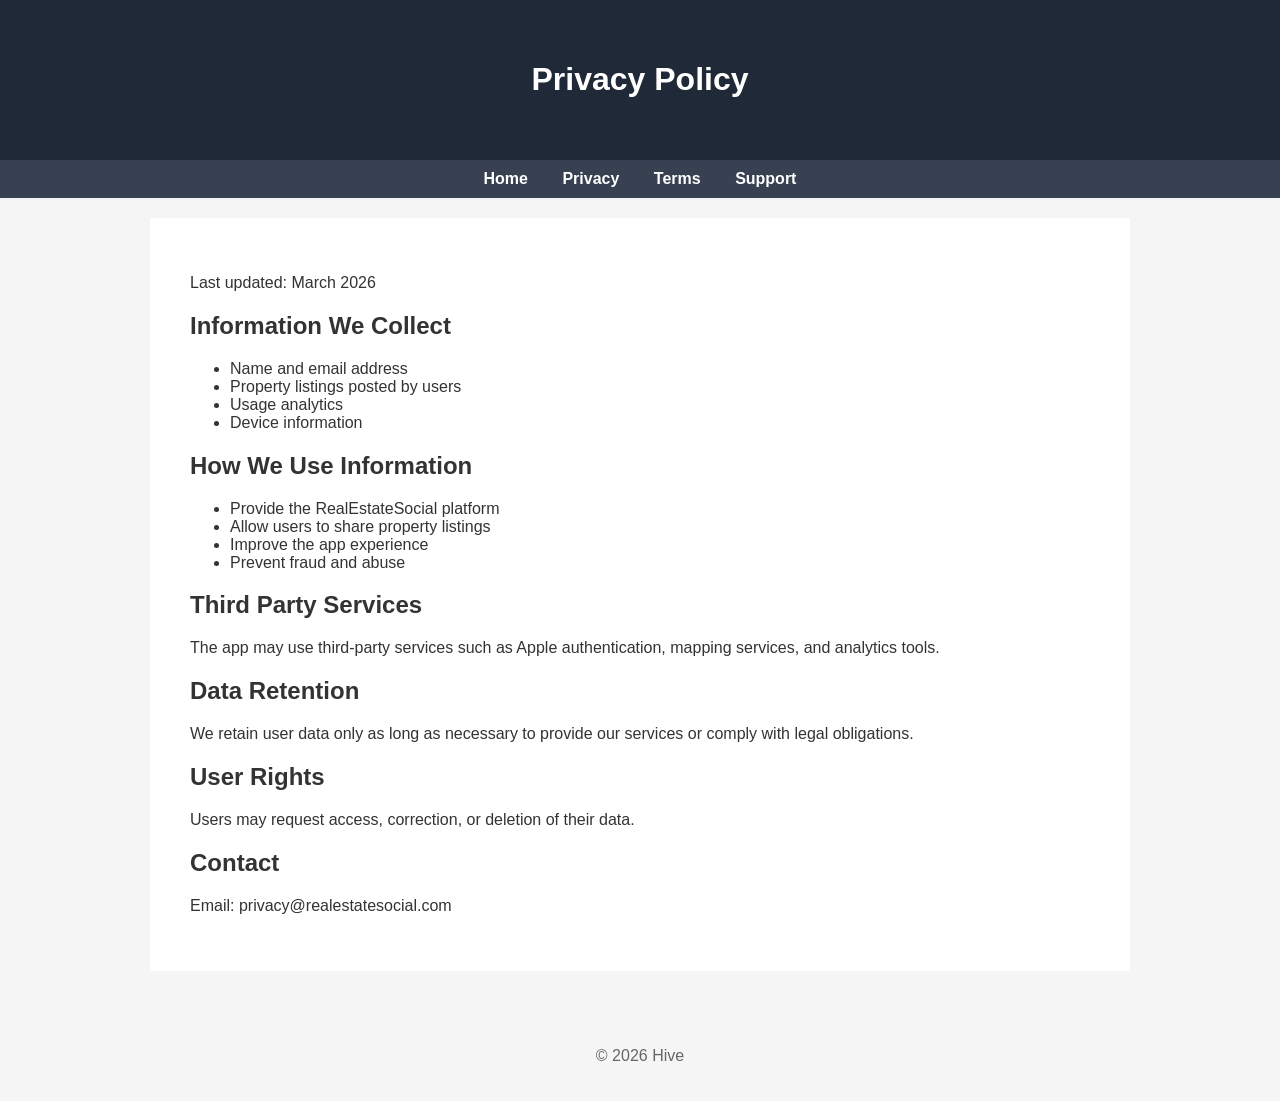
==== privacy.html @ 59ca6a8f "more fixes to index.html and privacy.html" ====
<!DOCTYPE html>
<html lang="en">

<head>
  <meta charset="UTF-8">
  <meta name="viewport" content="width=device-width, initial-scale=1.0">
  <title>Privacy Policy</title>
  <link rel="stylesheet" href="styles.css">
</head>

<body>

  <header>
    <h1>Privacy Policy</h1>
  </header>

  <nav>
    <a href="index.html">Home</a>
    <a href="privacy.html">Privacy</a>
    <a href="terms.html">Terms</a>
    <a href="support.html">Support</a>
  </nav>

  <main>
    <section class="container">

      <p>Last updated: March 2026</p>

      <h2>Information We Collect</h2>
      <ul>
        <li>Name and email address</li>
        <li>Property listings posted by users</li>
        <li>Usage analytics</li>
        <li>Device information</li>
      </ul>

      <h2>How We Use Information</h2>
      <ul>
        <li>Provide the RealEstateSocial platform</li>
        <li>Allow users to share property listings</li>
        <li>Improve the app experience</li>
        <li>Prevent fraud and abuse</li>
      </ul>

      <h2>Third Party Services</h2>
      <p>
        The app may use third-party services such as Apple authentication,
        mapping services, and analytics tools.
      </p>

      <h2>Data Retention</h2>
      <p>
        We retain user data only as long as necessary to provide our services
        or comply with legal obligations.
      </p>

      <h2>User Rights</h2>
      <p>
        Users may request access, correction, or deletion of their data.
      </p>

      <h2>Contact</h2>
      <p>Email: privacy@realestatesocial.com</p>

    </section>
  </main>

  <footer>
    <p>© 2026 Hive</p>
  </footer>

</body>

</html>
---- styles.css ----
body {
  font-family: Arial, sans-serif;
  margin: 0;
  background: #f5f5f5;
  color: #333;
}

header {
  background: #1f2937;
  color: white;
  padding: 40px;
  text-align: center;
}

nav {
  background: #374151;
  text-align: center;
  padding: 10px;
}

nav a {
  color: white;
  margin: 0 15px;
  text-decoration: none;
  font-weight: bold;
}

.container {
  max-width: 900px;
  margin: auto;
  background: white;
  padding: 40px;
  margin-top: 20px;
}

.features {
  display: grid;
  grid-template-columns: repeat(auto-fit, minmax(200px, 1fr));
  gap: 20px;
}

.feature {
  background: #f9fafb;
  padding: 20px;
  border-radius: 8px;
}

footer {
  text-align: center;
  padding: 20px;
  margin-top: 40px;
  color: #666;
}
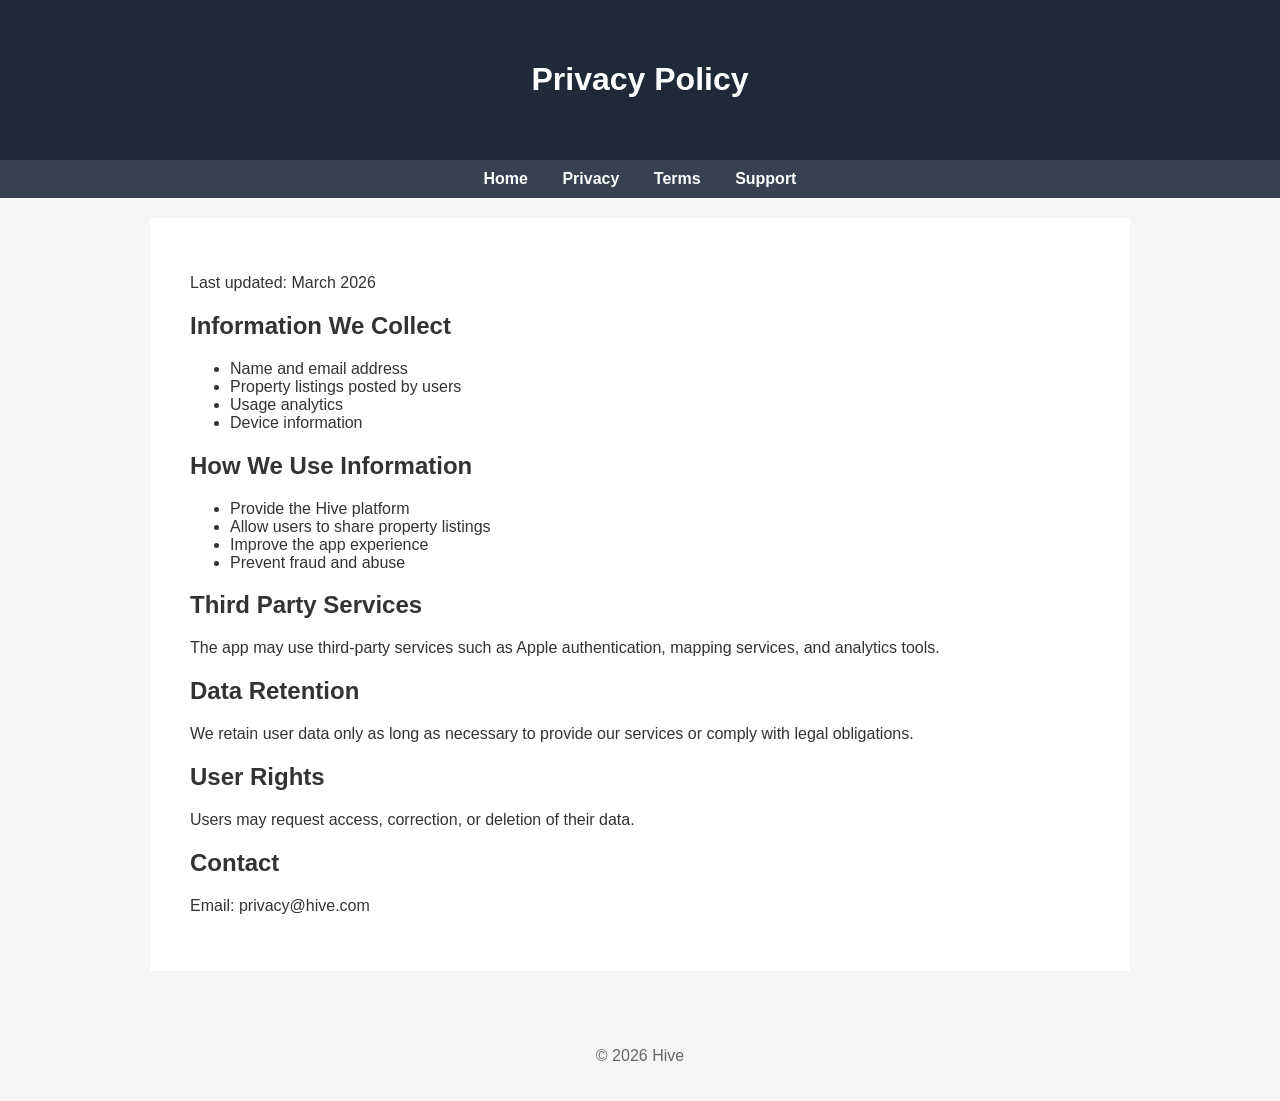
==== commit 7d8a714b: "added terms.html file and fixed text in privacy.html" ====
--- a/privacy.html
+++ b/privacy.html
@@ -36,7 +36,7 @@
 
       <h2>How We Use Information</h2>
       <ul>
-        <li>Provide the RealEstateSocial platform</li>
+        <li>Provide the Hive platform</li>
         <li>Allow users to share property listings</li>
         <li>Improve the app experience</li>
         <li>Prevent fraud and abuse</li>
@@ -60,7 +60,7 @@
       </p>
 
       <h2>Contact</h2>
-      <p>Email: privacy@realestatesocial.com</p>
+      <p>Email: privacy@hive.com</p>
 
     </section>
   </main>
